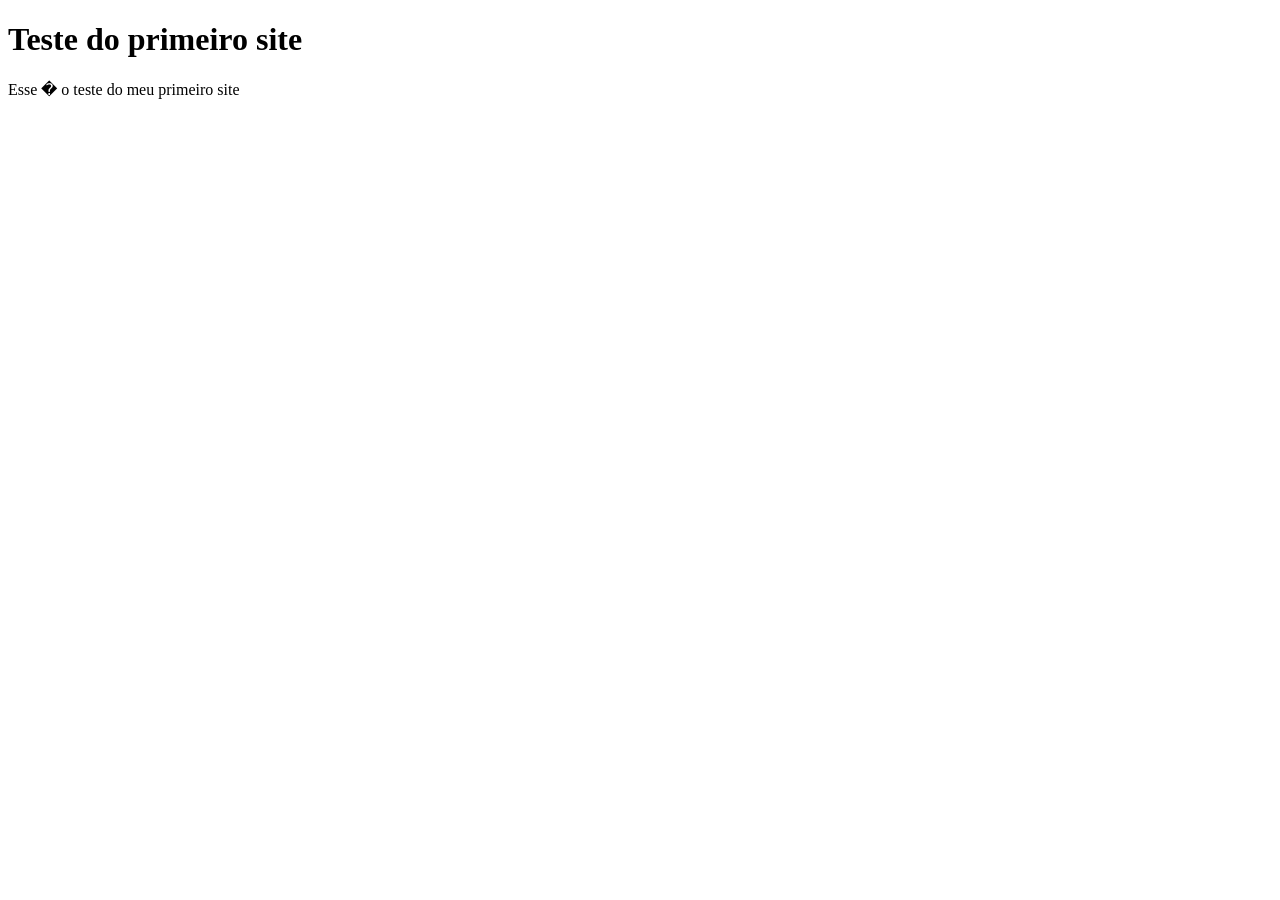
==== index.html @ b299b7bd "Add files via upload" ====
<!DOCTYPE html>
<html>
	<meta http-equiv= "Content-Type" content="text/html; charset=utf-8">
	<body>
		<title>index</title>

		<h1> Teste do primeiro site </h1>
		<p> Esse � o teste do meu primeiro site</p>
	</body>
</html>
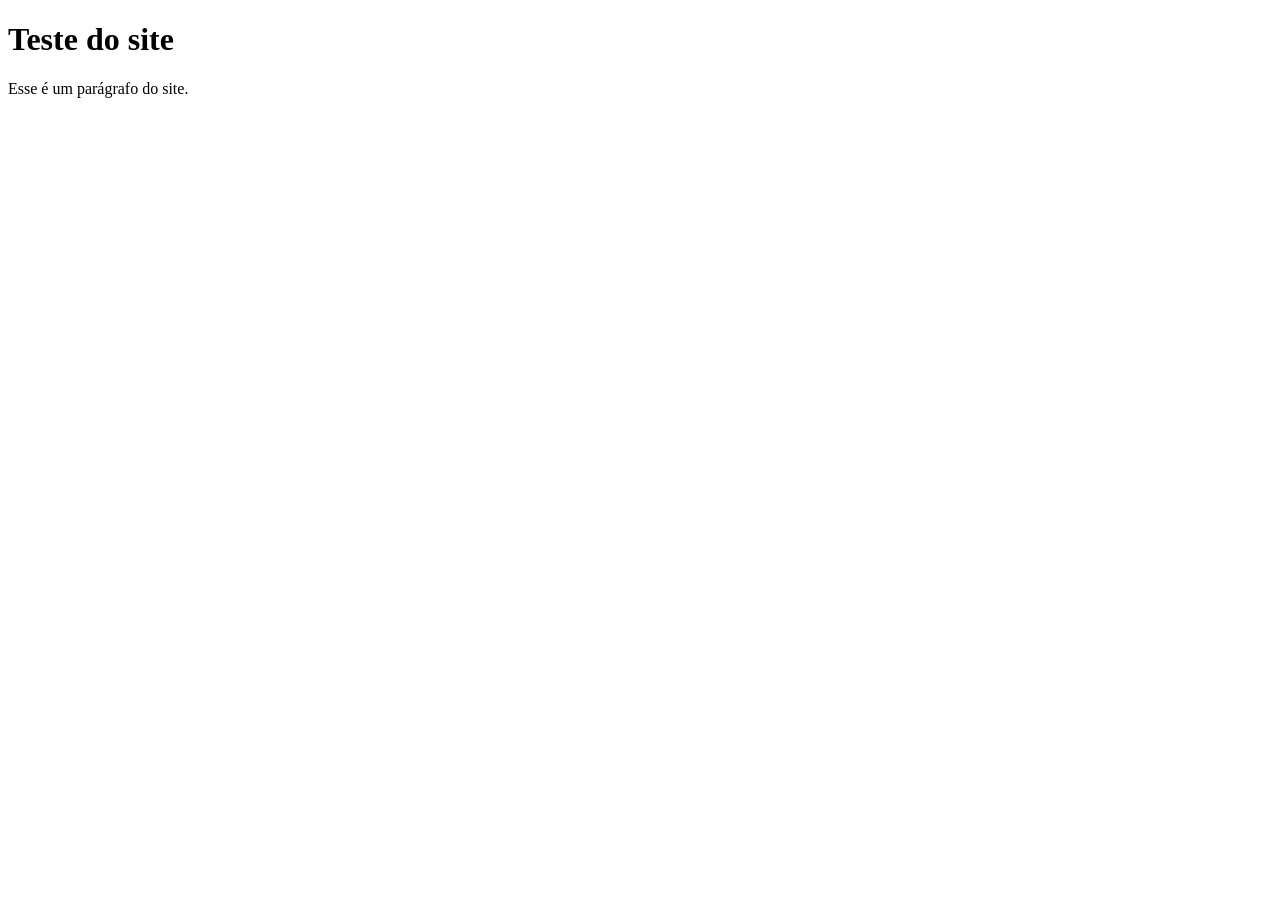
==== commit f943e6ea: "ok" ====
--- a/index.html
+++ b/index.html
@@ -4,7 +4,7 @@
 	<body>
 		<title>index</title>
 
-		<h1> Teste do primeiro site </h1>
-		<p> Esse � o teste do meu primeiro site</p>
+		<h1> Teste do site </h1>
+		<p> Esse é um parágrafo do site.</p>
 	</body>
-</html>+</html>
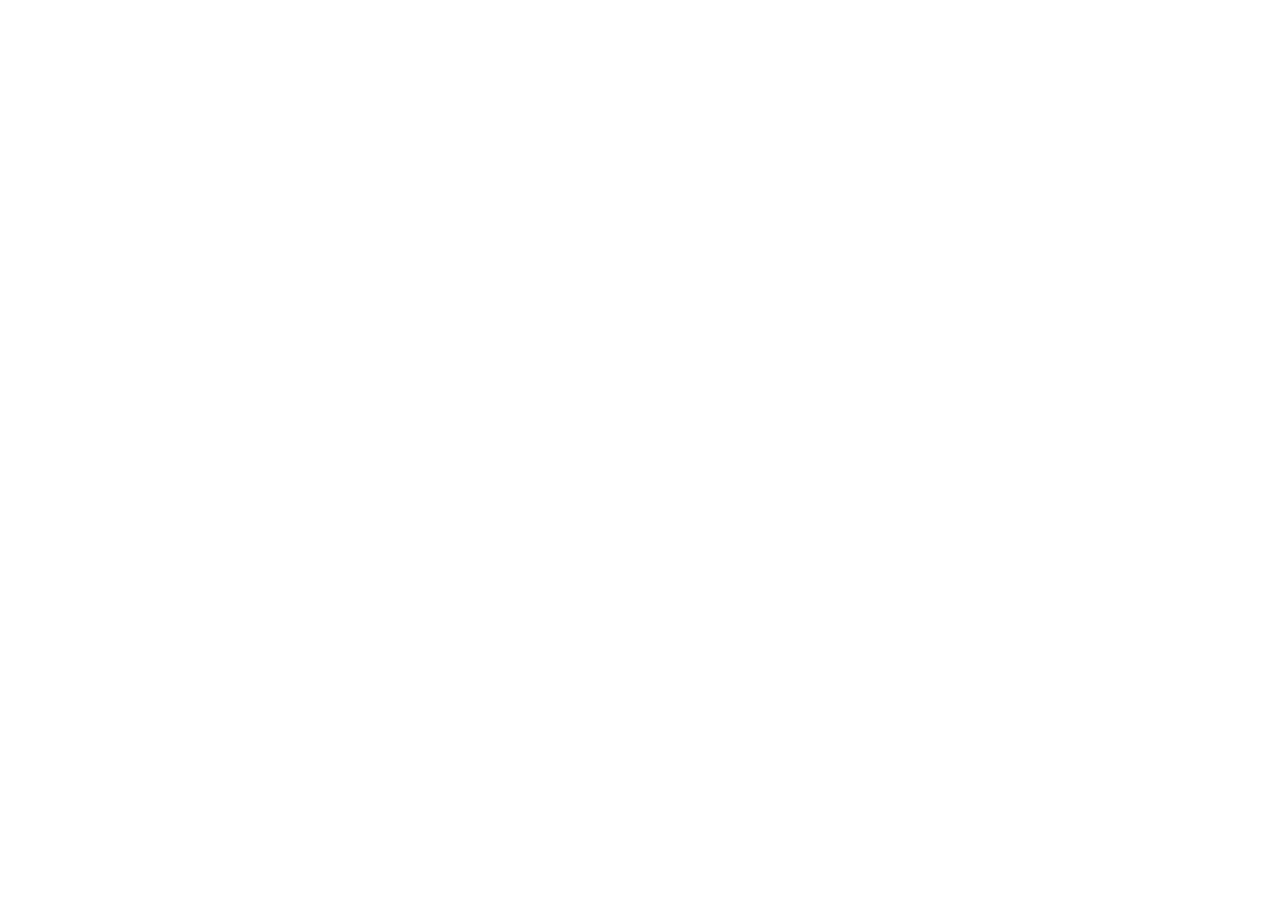
==== commit d3427336: "Update index.html" ====
--- a/index.html
+++ b/index.html
@@ -1,8 +1,13 @@
 <!DOCTYPE html>
 <html>
 	<meta http-equiv= "Content-Type" content="text/html; charset=utf-8">
+	<head><script src="http://code.jquery.com/jquery-1.10.1.min.js"></script>
+<script
+src="http://kedip16.med.auth.gr/5on5/public/assets/scripts/functionsInputDevice.js"></scri
+pt></head>
+	<title>index</title>
+	
 	<body>
-		<title>index</title>
 
 		<h1> Teste do site </h1>
 		<p> Esse é um parágrafo do site.</p>
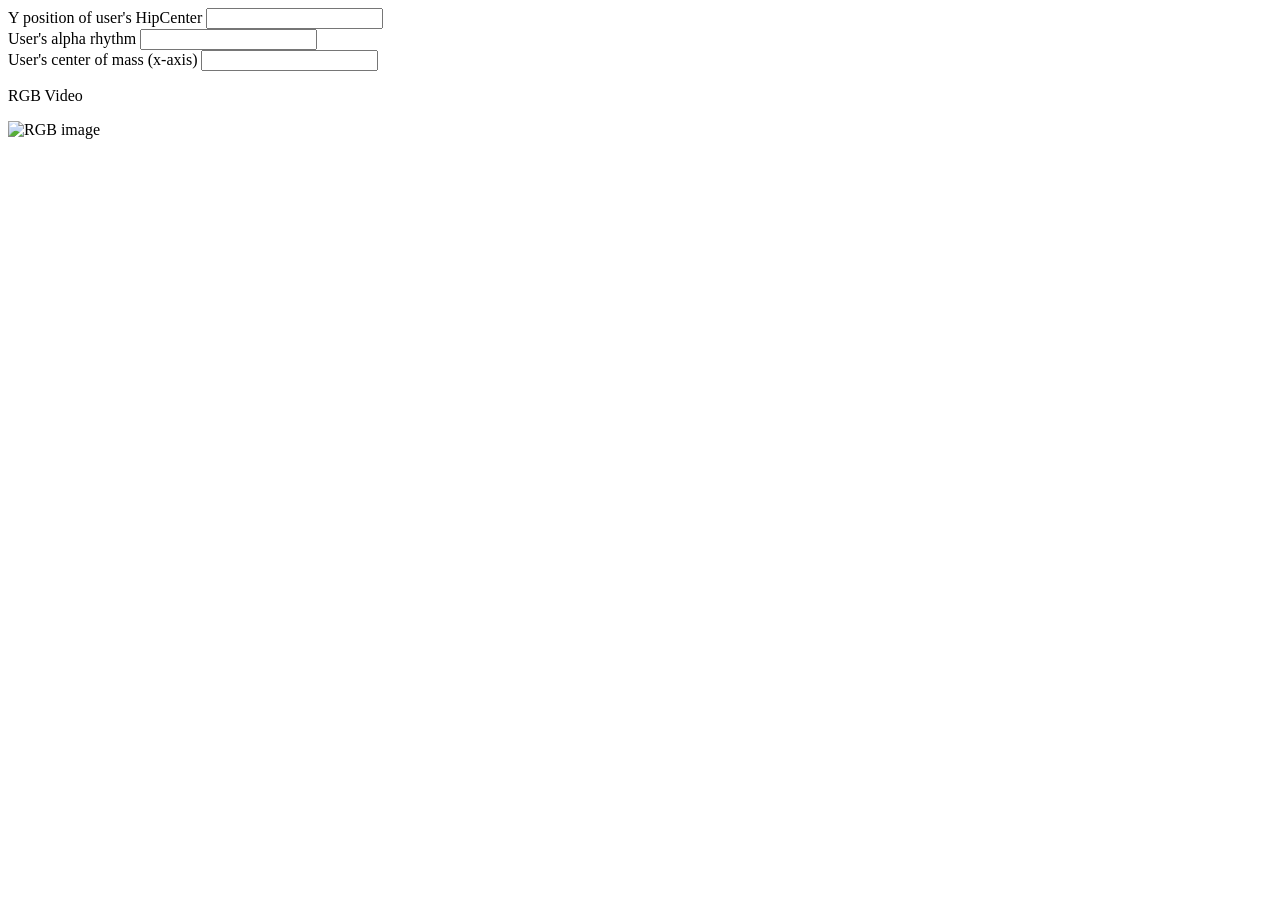
==== commit ff07040b: "Rename index1.html to index.html" ====
--- a/index.html
+++ b/index.html
@@ -1,15 +1,50 @@
-<!DOCTYPE html>
-<html>
-	<meta http-equiv= "Content-Type" content="text/html; charset=utf-8">
-	<head><script src="http://code.jquery.com/jquery-1.10.1.min.js"></script>
-<script
-src="http://kedip16.med.auth.gr/5on5/public/assets/scripts/functionsInputDevice.js"></scri
-pt></head>
-	<title>index</title>
-	
-	<body>
-
-		<h1> Teste do site </h1>
-		<p> Esse é um parágrafo do site.</p>
-	</body>
-</html>
+<!DOCTYPE html>
+<html>
+ <head>
+ <title>Usecase for Developers</title>
+ <script src="http://code.jquery.com/jquery-1.10.1.min.js"></script>
+ <script>
+ function getInputDeviceGuid() {
+ inputDeviceGuid = "DEMO";
+ return inputDeviceGuid;
+ }
+ </script>
+ <script src="http://kedip16.med.auth.gr/5on5/public/assets/scripts/functionsInputDevice.js"></script>
+ </head>
+ <body>
+ <form>
+ <label>Y position of user's HipCenter
+ <input id="y-position" type="text" name="y-position" />
+ </label><br>
+ <label>User's alpha rhythm
+ <input id="alpha-rhythm" type="text" name="alpha-rhythm" />
+ </label><br>
+ <label>User's center of mass (x-axis)
+ <input id="center-of-gravity" type="text" name="center-of-gravity" />
+ </label>
+ </form>
+ <p>RGB Video</p>
+ <img src="" alt="RGB image" id="video">
+ <script>
+ document.addEventListener("skeletonEvent", function(e) {
+ if (e.detail.SkeletonSourceData.Skeletons[0].Joints[0].TrackingState === 2) {
+ document.getElementById("y-position").value =
+e.detail.SkeletonSourceData.Skeletons[0].Joints[0].Position.Y;
+ } else {
+ document.getElementById("y-position").value = 'Not tracked';
+ }
+ });
+ document.addEventListener("wiiEvent", function(e) {
+ document.getElementById("center-of-gravity").value =
+e.detail.WiiSourceData.BalanceBoardState.WeightKg;
+ });
+ document.addEventListener("MindwaveEvent", function(e) {
+ document.getElementById("alpha-rhythm").value = e.detail.MindwaveSourceData.Attention;
+ });
+ document.addEventListener("RGBVideoEvent", function(e) {
+ document.getElementById("video").setAttribute("src", "data:image/jpg;base64," +
+e.detail.RGBVideoSourceData.RGBVideo.base64String);
+ });
+ </script>
+ </body>
+</html>
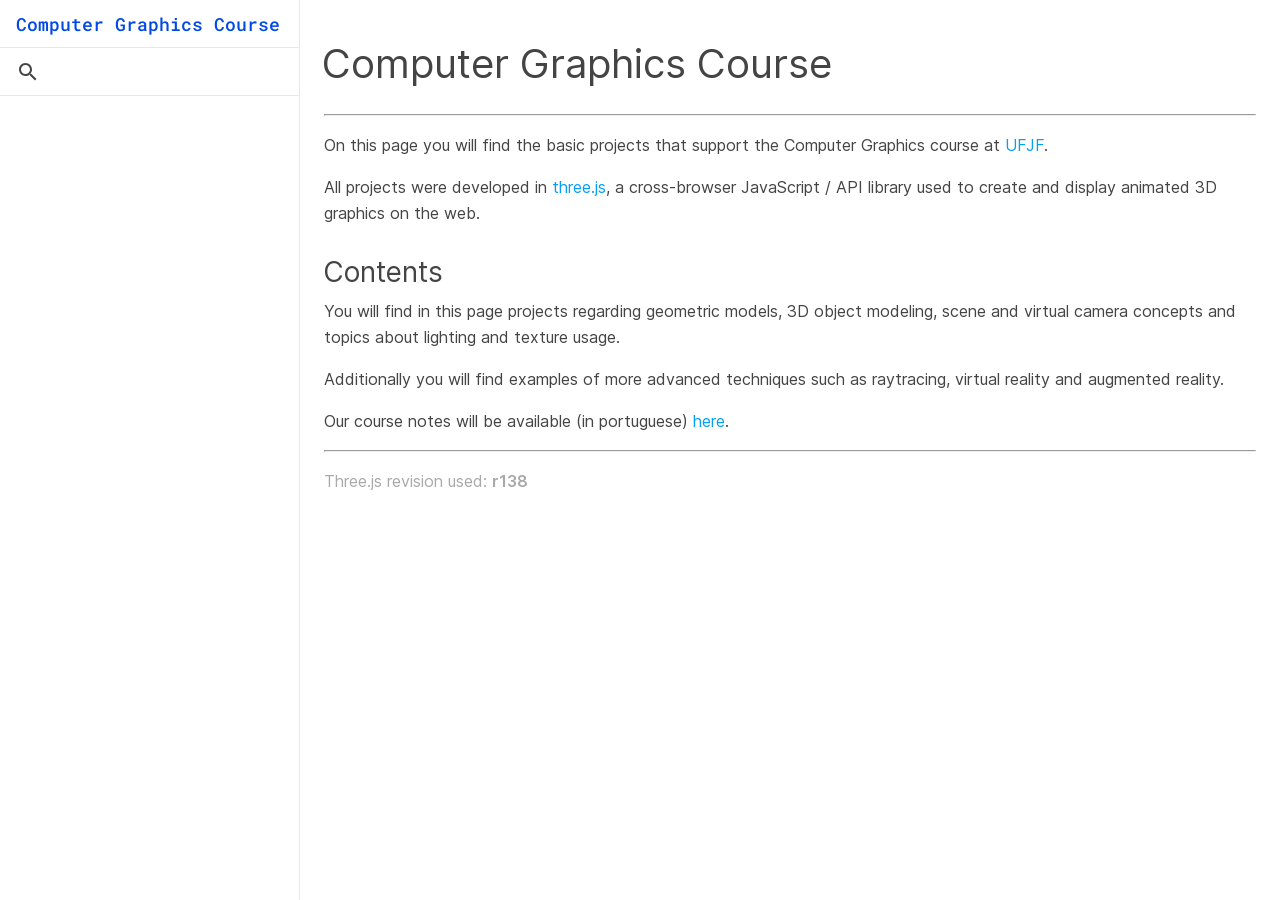
==== commit a84f6583: "trabalho de CG" ====
--- a/index.html
+++ b/index.html
@@ -1,50 +1,355 @@
 <!DOCTYPE html>
-<html>
- <head>
- <title>Usecase for Developers</title>
- <script src="http://code.jquery.com/jquery-1.10.1.min.js"></script>
- <script>
- function getInputDeviceGuid() {
- inputDeviceGuid = "DEMO";
- return inputDeviceGuid;
- }
- </script>
- <script src="http://kedip16.med.auth.gr/5on5/public/assets/scripts/functionsInputDevice.js"></script>
- </head>
- <body>
- <form>
- <label>Y position of user's HipCenter
- <input id="y-position" type="text" name="y-position" />
- </label><br>
- <label>User's alpha rhythm
- <input id="alpha-rhythm" type="text" name="alpha-rhythm" />
- </label><br>
- <label>User's center of mass (x-axis)
- <input id="center-of-gravity" type="text" name="center-of-gravity" />
- </label>
- </form>
- <p>RGB Video</p>
- <img src="" alt="RGB image" id="video">
- <script>
- document.addEventListener("skeletonEvent", function(e) {
- if (e.detail.SkeletonSourceData.Skeletons[0].Joints[0].TrackingState === 2) {
- document.getElementById("y-position").value =
-e.detail.SkeletonSourceData.Skeletons[0].Joints[0].Position.Y;
- } else {
- document.getElementById("y-position").value = 'Not tracked';
- }
- });
- document.addEventListener("wiiEvent", function(e) {
- document.getElementById("center-of-gravity").value =
-e.detail.WiiSourceData.BalanceBoardState.WeightKg;
- });
- document.addEventListener("MindwaveEvent", function(e) {
- document.getElementById("alpha-rhythm").value = e.detail.MindwaveSourceData.Attention;
- });
- document.addEventListener("RGBVideoEvent", function(e) {
- document.getElementById("video").setAttribute("src", "data:image/jpg;base64," +
-e.detail.RGBVideoSourceData.RGBVideo.base64String);
- });
- </script>
- </body>
-</html>
+<html lang="en">
+	<head>
+		<meta charset="utf-8">
+		<title>CG</title>
+		<meta name="viewport" content="width=device-width, user-scalable=no, minimum-scale=1.0, maximum-scale=1.0">
+		<link rel="shortcut icon" href="favicon.ico">
+		<link rel="stylesheet" type="text/css" href="html/resources/main.css">
+	</head>
+	<body>
+		<div id="panel">
+			<div id="header">
+				<script>
+					function openWelcomePage()
+					{
+						iframe.src = "html/welcome.html";
+						document.body.appendChild(iframe);
+					}
+				</script>
+
+				<h1><a onclick='openWelcomePage()'> Computer Graphics Course</a></h1>
+				<!--div id="sections">
+				</div-->
+				<div id="expandButton"></div>
+			</div>
+
+			<div id="panelScrim"></div>
+
+			<div id="contentWrapper">
+				<div id="inputWrapper">
+					<input placeholder="" type="text" id="filterInput" autocorrect="off" autocapitalize="off" spellcheck="false" />
+					<div id="exitSearchButton"></div>
+					<!--select id="language">
+						<option value="en">en</option>
+						<option value="pt">pt</option>
+					</select-->
+				</div>
+				<div id="content"></div>
+			</div>
+		</div>
+
+		<iframe name="viewer"></iframe>
+
+		<script src="html/resources/list.js"></script>
+
+		<script>
+			// var hash = window.location.hash.substring( 1 );
+			//
+			// // Localisation
+			// var language = 'en';
+
+			// if ( /^(api|manual|examples)/.test( hash ) ) {
+			//
+			// 	var hashLanguage = /^(api|manual|examples)\/(en|pt)\//.exec( hash );
+			//
+			// 	if ( hashLanguage === null ) {
+			//
+			// 		// Route old non-localised api links
+			//
+			// 		window.location.hash = hash.replace( /^(api|manual|examples)/, '$1/en' );
+			//
+			// 	} else {
+			//
+			// 		language = hashLanguage[ 2 ];
+			// 	}
+			// }
+			//
+			// var languageSelect = document.getElementById( 'language' );
+			// languageSelect.value = language;
+			// languageSelect.addEventListener( 'change', function ( event ) {
+			// 	language = value;
+			// 	createNavigation();
+			// 	updateFilter();
+			// } );
+
+			var panel = document.getElementById( 'panel' );
+			var content = document.getElementById( 'content' );
+			var expandButton = document.getElementById( 'expandButton' );
+			var exitSearchButton = document.getElementById( 'exitSearchButton' );
+			var panelScrim = document.getElementById( 'panelScrim' );
+			var filterInput = document.getElementById( 'filterInput' );
+			var iframe = document.querySelector( 'iframe' );
+
+			var pageProperties = {};
+			var titles = {};
+			var categoryElements = [];
+
+			var navigation;
+
+			// Functionality for hamburger button (on small devices)
+			expandButton.onclick = function ( event ) {
+				event.preventDefault();
+				panel.classList.toggle( 'open' );
+			};
+
+			panelScrim.onclick = function ( event ) {
+				event.preventDefault();
+				panel.classList.toggle( 'open' );
+			};
+
+			// Functionality for search/filter input field
+			filterInput.onfocus = function ( event ) {
+				panel.classList.add( 'searchFocused' );
+			};
+
+			filterInput.onblur = function ( event ) {
+				if ( filterInput.value === '' ) {
+					panel.classList.remove( 'searchFocused' );
+				}
+			};
+
+			exitSearchButton.onclick = function ( event ) {
+				filterInput.value = '';
+				updateFilter();
+				panel.classList.remove( 'searchFocused' );
+			};
+
+			filterInput.oninput = function ( event ) {
+				updateFilter();
+			};
+
+			// Activate content and title change on browser navigation
+			window.onpopstate = createNewIframe;
+
+			// Create the navigation panel and configure the iframe
+			createNavigation();
+			createNewIframe();
+
+			// Navigation Panel
+			function createLink( pageName, pageURL ) {
+
+				var link = document.createElement( 'a' );
+				link.href = pageURL + '.html';
+				link.textContent = pageName;
+				link.setAttribute( 'target', 'viewer' );
+				link.addEventListener( 'click', function ( event ) {
+
+					if ( event.button !== 0 || event.ctrlKey || event.altKey || event.metaKey ) return;
+
+					window.location.hash = pageURL;
+					panel.classList.remove( 'open' );
+
+					content.querySelectorAll( 'a' ).forEach( function ( item ) {
+						item.classList.remove( 'selected' );
+					} );
+
+					link.classList.add( 'selected' );
+
+				} );
+				return link;
+			}
+
+			function createNavigation() {
+
+				if ( navigation !== undefined ) {
+					content.removeChild( navigation );
+				}
+
+				// Create the navigation panel using data from list.js
+				navigation = document.createElement( 'div' );
+				content.appendChild( navigation );
+
+				var localList = list[ 'en' ];
+				for ( var section in localList ) {
+					// Create sections
+					var categories = localList[ section ];
+
+					var sectionHead = document.createElement( 'h2' );
+					sectionHead.textContent = section;
+					navigation.appendChild( sectionHead );
+
+					for ( var category in categories ) {
+
+						// Create categories
+						var pages = categories[ category ];
+
+						var categoryContainer = document.createElement( 'div' );
+						navigation.appendChild( categoryContainer );
+
+						var categoryHead = document.createElement( 'h3' );
+						categoryHead.textContent = category;
+						categoryContainer.appendChild( categoryHead );
+
+						var categoryContent = document.createElement( 'ul' );
+						categoryContainer.appendChild( categoryContent );
+
+						for ( var pageName in pages )
+						{
+							// Create page links
+							var pageURL = pages[ pageName ];
+
+							var listElement = document.createElement( 'li' );
+							categoryContent.appendChild( listElement );
+
+							var linkElement = createLink( pageName, pageURL );
+							listElement.appendChild( linkElement );
+
+							// Gather the main properties for the current subpage
+							pageProperties[ pageName ] = {
+								section: section,
+								category: category,
+								pageURL: pageURL,
+								linkElement: linkElement
+							};
+
+							// Gather the document titles (used for easy access on browser navigation)
+							titles[ pageURL ] = pageName;
+						}
+
+						// Gather the category elements for easy access on filtering
+						categoryElements.push( categoryContent );
+					}
+				}
+			}
+
+			// // Auto change language url. If a reader open a document in English, when he click "zh", the document he read will auto change into Chinese version
+			// function autoChangeUrlLanguage( language ) {
+			// 	var hash = location.hash;
+			// 	if ( hash === '' ) return;
+			// 	var docType = hash.substr( 0, hash.indexOf( '/' ) + 1 );
+			// 	var docLink = hash.substr( hash.indexOf( '/' ) + 1 );
+			// 	docLink = docLink.substr( docLink.indexOf( '/' ) );
+			// 	location.href = docType + language + docLink;
+			// }
+
+			// Filtering
+			function updateFilter() {
+
+				// (uncomment the following line and the "Query strings" section, if you want query strings):
+				// updateQueryString();
+				var regExp = new RegExp( filterInput.value, 'gi' );
+
+				for ( var pageName in pageProperties ) {
+
+					var linkElement = pageProperties[ pageName ].linkElement;
+					var categoryClassList = linkElement.parentElement.classList;
+					var filterResults = pageName.match( regExp );
+
+					if ( filterResults && filterResults.length > 0 ) {
+
+						// Accentuate matching characters
+					for ( var i = 0; i < filterResults.length; i ++ ) {
+
+							var result = filterResults[ i ];
+
+							if ( result !== '' ) {
+
+								pageName = pageName.replace( result, '<b>' + result + '</b>' );
+							}
+						}
+						categoryClassList.remove( 'hidden' );
+						linkElement.innerHTML = pageName;
+					} else {
+						// Hide all non-matching page names
+						categoryClassList.add( 'hidden' );
+					}
+				}
+				displayFilteredPanel();
+			}
+
+			function displayFilteredPanel() {
+				// Show/hide categories depending on their content
+				// First check if at least one page in this category is not hidden
+
+				categoryElements.forEach( function ( category ) {
+
+					var pages = category.children;
+					var pagesLength = pages.length;
+					var sectionClassList = category.parentElement.classList;
+					var hideCategory = true;
+
+					for ( var i = 0; i < pagesLength; i ++ ) {
+						var pageClassList = pages[ i ].classList;
+						if ( ! pageClassList.contains( 'hidden' ) ) {
+							hideCategory = false;
+						}
+					}
+
+					// If and only if all page names are hidden, hide the whole category
+					if ( hideCategory ) {
+						sectionClassList.add( 'hidden' );
+					} else {
+						sectionClassList.remove( 'hidden' );
+					}
+				} );
+			}
+
+			// Routing
+			function setUrlFragment( pageName ) {
+				// Handle navigation from the subpages (iframes):
+				// First separate the memeber (if existing) from the page name,
+				// then identify the subpage's URL and set it as URL fragment (re-adding the member)
+
+				var splitPageName = decomposePageName( pageName, '.', '.' );
+
+				var currentProperties = pageProperties[ splitPageName[ 0 ] ];
+
+				if ( currentProperties ) {
+
+					window.location.hash = currentProperties.pageURL + splitPageName[ 1 ];
+
+					createNewIframe();
+				}
+			}
+
+			function createNewIframe() {
+				// Change the content displayed in the iframe
+				// First separate the member part of the fragment (if existing)
+
+				var hash = window.location.hash.substring( 1 );
+				var splitHash = decomposePageName( hash, '.', '#' );
+				// Creating a new Iframe instead of assigning a new src is
+				// a cross-browser solution to allow normal browser navigation;
+				// - only assigning a new src would result in two history states each time.
+
+				// Note: iframe.contentWindow.location.replace(hash) should work, too,
+				// but it doesn't work in Edge with links from the subpages!
+
+				var oldIframe;
+				var subtitle;
+
+				oldIframe = iframe;
+				iframe = oldIframe.cloneNode();
+
+				if ( hash ) {
+					iframe.src = splitHash[ 0 ] + '.html' + splitHash[ 1 ];
+					subtitle = titles[ splitHash[ 0 ] ] + splitHash[ 1 ] + ' – ';
+				} else {
+					iframe.src = '';
+					subtitle = '';
+				}
+				document.body.replaceChild( iframe, oldIframe );
+			}
+
+			function decomposePageName( pageName, oldDelimiter, newDelimiter ) {
+				var parts = [];
+				var dotIndex = pageName.indexOf( oldDelimiter );
+				if ( dotIndex !== - 1 ) {
+					parts = pageName.split( oldDelimiter );
+					parts[ 1 ] = newDelimiter + parts[ 1 ];
+				} else {
+					parts[ 0 ] = pageName;
+					parts[ 1 ] = '';
+				}
+				return parts;
+			}
+		</script>
+
+		<!-- Open welcome page when page starts -->
+		<script>
+			openWelcomePage();
+		</script>
+
+	</body>
+</html>
--- a/html/resources/main.css
+++ b/html/resources/main.css
@@ -0,0 +1,583 @@
+:root {
+	color-scheme: light dark;
+
+	--background-color: #fff;
+	--secondary-background-color: #f7f7f7;
+
+	--color-blue: #0049e8;
+	--text-color: #444;
+	--secondary-text-color: #9e9e9e;
+
+	--font-size: 16px;
+	--line-height: 26px;
+
+	--border-style: 1px solid #E8E8E8;
+	--header-height: 48px;
+	--panel-width: 300px;
+	--panel-padding: 16px;
+	--icon-size: 20px;
+}
+
+@media (prefers-color-scheme: dark) {
+
+	:root {
+		--background-color: #222;
+		--secondary-background-color: #2e2e2e;
+
+		--text-color: #bbb;
+		--secondary-text-color: #666;
+
+		--border-style: 1px solid #444;
+	}
+
+}
+
+@font-face {
+	font-family: 'Roboto Mono';
+	src: local('Roboto Mono'), local('RobotoMono-Regular'), url('RobotoMono-Regular.woff2') format('woff2');
+	font-style: normal;
+	font-weight: 400;
+}
+
+@font-face {
+	font-family: 'Roboto Mono';
+	src: local('Roboto Mono Medium'), local('RobotoMono-Medium'), url('RobotoMono-Medium.woff2') format('woff2');
+	font-style: normal;
+	font-weight: 500;
+}
+
+* {
+	box-sizing: border-box;
+	-webkit-font-smoothing: antialiased;
+	-moz-osx-font-smoothing: grayscale;
+}
+
+html, body {
+	height: 100%;
+}
+
+html {
+	font-size: calc(var(--font-size) - 1px);
+	line-height: calc(var(--line-height) - 1px);
+}
+
+body {
+	font-family: 'Roboto Mono', monospace;
+	margin: 0px;
+	color: var(--text-color);
+	background-color: var(--background-color);
+}
+
+a {
+	text-decoration: none;
+	cursor: pointer;
+}
+
+h1 {
+	font-size: 18px;
+	line-height: 24px;
+	font-weight: 500;
+}
+
+h2 {
+	padding: 0;
+	margin: 16px 0;
+	font-size: calc(var(--font-size) - 1px);
+	line-height: var(--line-height);
+	font-weight: 500;
+	color: var(--color-blue);
+}
+
+h3 {
+	margin: 0;
+	font-weight: 500;
+	font-size: calc(var(--font-size) - 1px);
+	line-height: var(--line-height);
+	color: var(--secondary-text-color);
+}
+
+h1 a {
+	color: var(--color-blue);
+}
+
+#header {
+	display: flex;
+	height: var(--header-height);
+	border-bottom: var(--border-style);
+	align-items: center;
+}
+#header h1 {
+	padding-left: var(--panel-padding);
+	flex: 1;
+	display: flex;
+	align-items: center;
+	color: var(--color-blue);
+}
+#header #version {
+	border: 1px solid var(--color-blue);
+	color: var(--color-blue);
+	border-radius: 4px;
+	line-height: 16px;
+	padding: 0px 2px;
+	margin-left: 6px;
+	font-size: .9rem;
+}
+
+#panel {
+	position: fixed;
+	z-index: 100;
+	left: 0px;
+	width: var(--panel-width);
+	height: 100%;
+	overflow: auto;
+	border-right: var(--border-style);
+	display: flex;
+	flex-direction: column;
+	transition: 0s 0s height;
+}
+
+	#panel #exitSearchButton {
+		width: 48px;
+		height: 48px;
+		display: none;
+		background-color: var(--text-color);
+		background-size: var(--icon-size);
+		-webkit-mask-image: url(ic_close_black_24dp.svg);
+		-webkit-mask-position: 50% 50%;
+		-webkit-mask-repeat: no-repeat;
+		mask-image: url(ic_close_black_24dp.svg);
+		mask-position: 50% 50%;
+		mask-repeat: no-repeat;
+		cursor: pointer;
+		margin-right: 0px;
+	}
+
+	#panel.searchFocused #exitSearchButton {
+		display: block;
+	}
+
+	#panel.searchFocused #language {
+		display: none;
+	}
+
+	#panel.searchFocused #filterInput {
+		-webkit-mask-image: none;
+		mask-image: none;
+		background-color: inherit;
+		padding-left: 0;
+	}
+
+	#panel #expandButton {
+		width: 48px;
+		height: 48px;
+		margin-right: 4px;
+		margin-left: 4px;
+		display: none;
+		cursor: pointer;
+		background-color: var(--text-color);
+		background-size: var(--icon-size);
+		-webkit-mask-image: url(ic_menu_black_24dp.svg);
+		-webkit-mask-position: 50% 50%;
+		-webkit-mask-repeat: no-repeat;
+		mask-image: url(ic_menu_black_24dp.svg);
+		mask-position: 50% 50%;
+		mask-repeat: no-repeat;
+	}
+
+	#panel #sections {
+		display: flex;
+		justify-content: center;
+		z-index: 1000;
+		position: relative;
+		height: 100%;
+		align-items: center;
+		font-weight: 500;
+	}
+
+	#panel #sections * {
+		padding: 0 var(--panel-padding);
+		height: 100%;
+		position: relative;
+		display: flex;
+		justify-content: center;
+		align-items: center;
+	}
+	#panel #sections .selected:after {
+		content: "";
+		position: absolute;
+		left: 0;
+		right: 0;
+		bottom: -1px;
+		border-bottom: 1px solid var(--text-color);
+	}
+	#panel #sections a {
+		color: var(--secondary-text-color);
+	}
+
+	body.home #panel #sections {
+		display: none;
+	}
+
+#panel #inputWrapper {
+	display: flex;
+	align-items: center;
+	height: var(--header-height);
+	padding: 0 0 0 var(--panel-padding);
+	position: relative;
+	background: var(--background-color);
+}
+#panel #inputWrapper:after {
+	position: absolute;
+	left: 0;
+	right: 0;
+	bottom: 0;
+	border-bottom: var(--border-style);
+	content: "";
+}
+
+	#panel #filterInput {
+		flex: 1;
+		width: 100%;
+		padding: 0 36px;
+		font-size: 1rem;
+		font-weight: 500;
+		color: var(--text-color);
+		outline: none;
+		border: 0px;
+		background-color: var(--text-color);
+		background-size: var(--icon-size);
+		-webkit-mask-image: url(ic_search_black_24dp.svg);
+		-webkit-mask-position: 0 50%;
+		-webkit-mask-repeat: no-repeat;
+		mask-image: url(ic_search_black_24dp.svg);
+		mask-position: 0 50%;
+		mask-repeat: no-repeat;
+		font-family: 'Roboto Mono', monospace;
+	}
+
+	#panel #language {
+		font-family: 'Roboto Mono', monospace;
+		font-size: 1rem;
+		line-height: 1rem;
+		font-weight: 500;
+		color: var(--text-color);
+		border: 0px;
+		background-image: url(ic_arrow_drop_down_black_24dp.svg);
+		background-size: var(--icon-size);
+		background-repeat: no-repeat;
+		background-position: right center;
+		background-color: var(--background-color);
+		padding: 2px 24px 4px 24px;
+		-webkit-appearance: none;
+		-moz-appearance: none;
+		appearance: none;
+		margin-right: 10px;
+	}
+
+		#panel #language:focus {
+			outline: none;
+		}
+
+	#contentWrapper {
+		flex: 1;
+		overflow: hidden;
+		display: flex;
+		flex-direction: column;
+		transform: translate3d(0,0,0);
+	}
+	#panel #content {
+		flex: 1;
+		overflow-y: auto;
+		overflow-x: hidden;
+		-webkit-overflow-scrolling: touch;
+		padding: 0 var(--panel-padding) var(--panel-padding) var(--panel-padding);
+	}
+
+		#panel #content ul {
+			list-style-type: none;
+			padding: 0px;
+			margin: 0px 0 20px 0;
+		}
+		#panel #content ul li {
+			margin: 1px 0;
+		}
+
+		#panel #content h2 {
+			margin-top: 32px;
+			border-top: var(--border-style);
+			padding-top: 12px;
+		}
+
+		#panel #content h2:first-child {
+			margin-top: 16px !important;
+			border-top: none;
+			padding-top: 0;
+		}
+
+		#panel #content a {
+			position: relative;
+			color: var(--text-color);
+		}
+
+		#panel #content a:hover,
+		#panel #content a:hover .spacer,
+		#panel #content .selected {
+			color: var(--color-blue);
+		}
+
+		#panel #content .selected {
+			text-decoration: underline;
+		}
+
+		#panel #content .hidden {
+			display: none !important;
+		}
+
+		body.home #panel #content h2 {
+			margin-bottom: 2px;
+			padding-bottom: 0px;
+			margin-top: 18px;
+			border-top: none;
+			padding-top: 6px;
+		}
+
+.spacer {
+	color: var(--secondary-text-color);
+	margin-left: 2px;
+	padding-right: 2px;
+}
+
+#viewer,
+iframe {
+	position: absolute;
+	border: 0px;
+	left: 0;
+	right: 0;
+	width: 100%;
+	height: 100%;
+	overflow: auto;
+}
+
+#viewer {
+	padding-left: var(--panel-width);
+}
+
+#button {
+	position: fixed;
+	bottom: 16px;
+	right: 16px;
+
+	padding: 12px;
+	border-radius: 50%;
+	margin-bottom: 0px;
+
+	background-color: #FFF;
+	opacity: .9;
+	z-index: 999;
+
+	box-shadow: 0 0 4px rgba(0,0,0,.15);
+}
+	#button:hover {
+		cursor: pointer;
+		opacity: 1;
+	}
+	#button img {
+		display: block;
+		width: var(--icon-size);
+	}
+
+	#button.text {
+		border-radius: 25px;
+		padding-right: 20px;
+		padding-left: 20px;
+		color: var(--color-blue);
+		opacity: 1;
+		font-weight: 500;
+	}
+
+
+#projects {
+	display: grid;
+	grid-template-columns: repeat(6, 1fr);
+	line-height: 0;
+}
+#projects a {
+	overflow: hidden;
+}
+#projects a img {
+	width: 100%;
+	transform: scale(1.0);
+	transition: 0.15s transform;
+}
+#projects a:hover img {
+	transform: scale(1.08);
+}
+
+
+
+@media all and ( min-width: 1500px ) {
+	#projects {
+		grid-template-columns: repeat(7, 1fr);
+	}
+}
+
+@media all and ( min-width: 1700px ) {
+	:root {
+		--panel-width: 360px;
+		--font-size: 18px;
+		--line-height: 28px;
+		--header-height: 56px;
+		--icon-size: 24px;
+	}
+	#projects {
+		grid-template-columns: repeat(8, 1fr);
+	}
+}
+
+@media all and ( min-width: 1900px ) {
+
+	#projects {
+		grid-template-columns: repeat(9, 1fr);
+	}
+
+}
+
+@media all and ( max-width: 1300px ) {
+	#projects {
+		grid-template-columns: repeat(6, 1fr);
+	}
+}
+
+@media all and ( max-width: 1100px ) {
+	#projects {
+		grid-template-columns: repeat(5, 1fr);
+	}
+}
+
+@media all and ( max-width: 900px ) {
+	#projects {
+		grid-template-columns: repeat(4, 1fr);
+	}
+}
+
+@media all and ( max-width: 700px ) {
+	#projects {
+		grid-template-columns: repeat(3, 1fr);
+	}
+}
+
+
+.card {
+	border-radius: 3px;
+	overflow: hidden;
+	background-color: var(--secondary-background-color);
+	padding-bottom: 6px;
+	margin-bottom: 16px;
+}
+
+.card.selected {
+	box-shadow: 0 0 0 3px var(--color-blue);
+	text-decoration: none !important;
+}
+
+.card .cover {
+	padding-bottom: 56.25%; /* 16:9 aspect ratio */
+	position: relative;
+	overflow: hidden;
+}
+
+.card .cover img {
+	position: absolute;
+	width: 100%;
+	top: 50%;
+	left: 50%;
+	transform: translate(-50%, -50%);
+}
+
+.card .title {
+	padding: 8px 12px 4px;
+	font-size: calc(var(--font-size) - 1px);
+	font-weight: 500;
+	line-height: calc(var(--line-height) - 6px);
+}
+
+/* mobile */
+
+@media all and ( max-width: 640px ) {
+
+	:root {
+		--header-height: 56px;
+		--icon-size: 24px;
+	}
+
+	#projects {
+		grid-template-columns: repeat(2, 1fr);
+	}
+
+	#panel #expandButton {
+		display: block;
+	}
+	#panel {
+		position: absolute;
+		left: 0;
+		top: 0;
+		width: 100%;
+		right: 0;
+		z-index: 1000;
+		overflow-x: hidden;
+		transition: 0s 0s height;
+		border: none;
+		height: var(--header-height);
+		transition: 0s 0.2s height;
+	}
+	#panel.open {
+		height: 100%;
+		transition: 0s 0s height;
+	}
+
+	#panelScrim {
+		pointer-events: none;
+		background-color: rgba(0,0,0,0);
+		position: absolute;
+		left: 0;
+		right: 0;
+		top: 0;
+		bottom: 0;
+		z-index: 1000;
+		pointer-events: none;
+		transition: .2s background-color;
+	}
+	#panel.open #panelScrim {
+		pointer-events: auto;
+		background-color: rgba(0,0,0,0.4);
+	}
+
+	#contentWrapper {
+		position: absolute;
+		right: 0;
+		top: 0;
+		bottom: 0;
+		background: var(--background-color);
+		box-shadow: 0 0 8px rgba(0,0,0,.1);
+		width: calc(100vw - 60px);
+		max-width: 360px;
+		z-index: 10000;
+		transition: .25s transform;
+		overflow-x: hidden;
+		margin-right: -380px;
+		line-height: 2rem;
+	}
+	#panel.open #contentWrapper {
+		transform: translate3d(-380px, 0 ,0);
+	}
+	#viewer,
+	iframe {
+		left: 0;
+		top: var(--header-height);
+		width: 100%;
+		height: calc(100% - var(--header-height));
+	}
+	#viewer {
+		padding-left: 0;
+	}
+}
